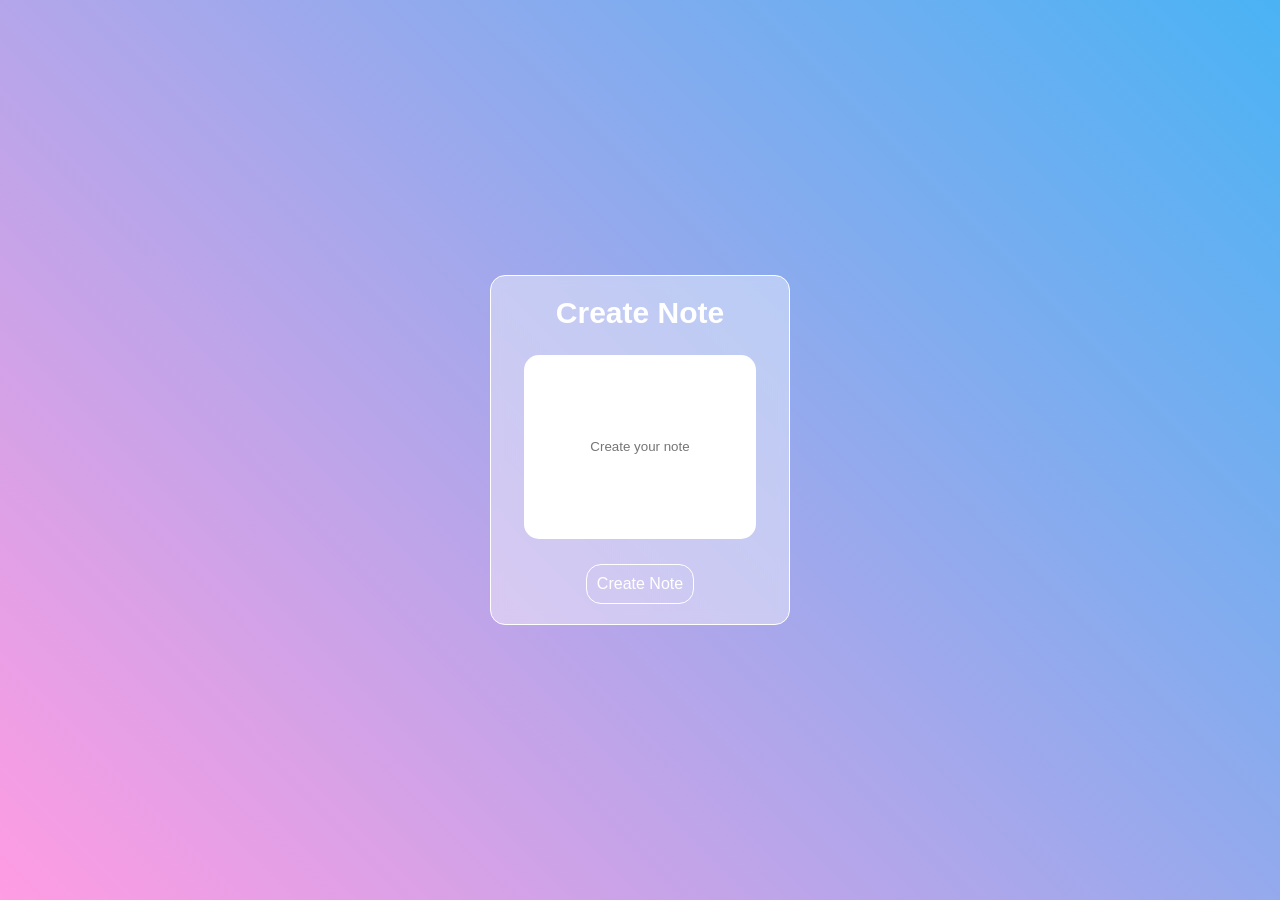
==== pages/createNotes/createNotes.html @ 4028f0b1 "added dashboard and createNotes pages" ====
<!doctype html>
<html lang="en">
  <head>
    <meta charset="UTF-8" />
    <meta name="viewport" content="width=device-width, initial-scale=1.0" />
    <link rel="stylesheet" href="style.css" />
    <title>Create Note</title>
  </head>
  <body>
    <div class="create-notes-container">
      <div class="heading">Create Note</div>
      <input
        type="text"
        placeholder="Create your note"
        class="create-note-input"
      />
      <div class="create-note-button">Create Note</div>
    </div>
  </body>
</html>
---- pages/createNotes/style.css ----
* {
  margin: 0;
  padding: 0;
  box-sizing: border-box;
  font-family: "Poppins", sans-serif;
  color: white;
}
.poppins-regular {
  font-family: "Poppins", sans-serif;
  font-weight: 400;
  font-style: normal;
}

.poppins-bold {
  font-family: "Poppins", sans-serif;
  font-weight: 700;
  font-style: normal;
}

body {
  min-height: 100vh;
  width: 100%;
  background: linear-gradient(45deg, #ff9ce3, #4ab3f4);
  overflow: hidden;
  /* opacity: 0; */
  transition: opacity 1s ease;
  display: flex;
  justify-content: center;
  align-items: center;
}

.visible {
  opacity: 1;
}

.create-notes-container {
  height: 350px;
  width: 300px;
  border-radius: 15px;
  background: rgba(255, 255, 255, 0.4);
  border: 1px solid white;
  backdrop-filter: blur(6px);
  -webkit-backdrop-filter: blur(6px);
  padding: 20px;
  display: flex;
  flex-direction: column;
  justify-content: space-between;
  align-items: center;
}

.heading {
  font-weight: bold;
  font-size: 30px;
}

.create-note-input {
  border: none;
  height: 60%;
  width: 90%;
  border-radius: 15px;
  color: black;
  padding: 10px;
  text-align: center;
}
.create-note-input:focus {
  outline: none;
}

.create-note-button {
  background: transparent;
  padding: 10px;
  border-radius: 15px;
  border: 1px solid white;
  cursor: pointer;
}
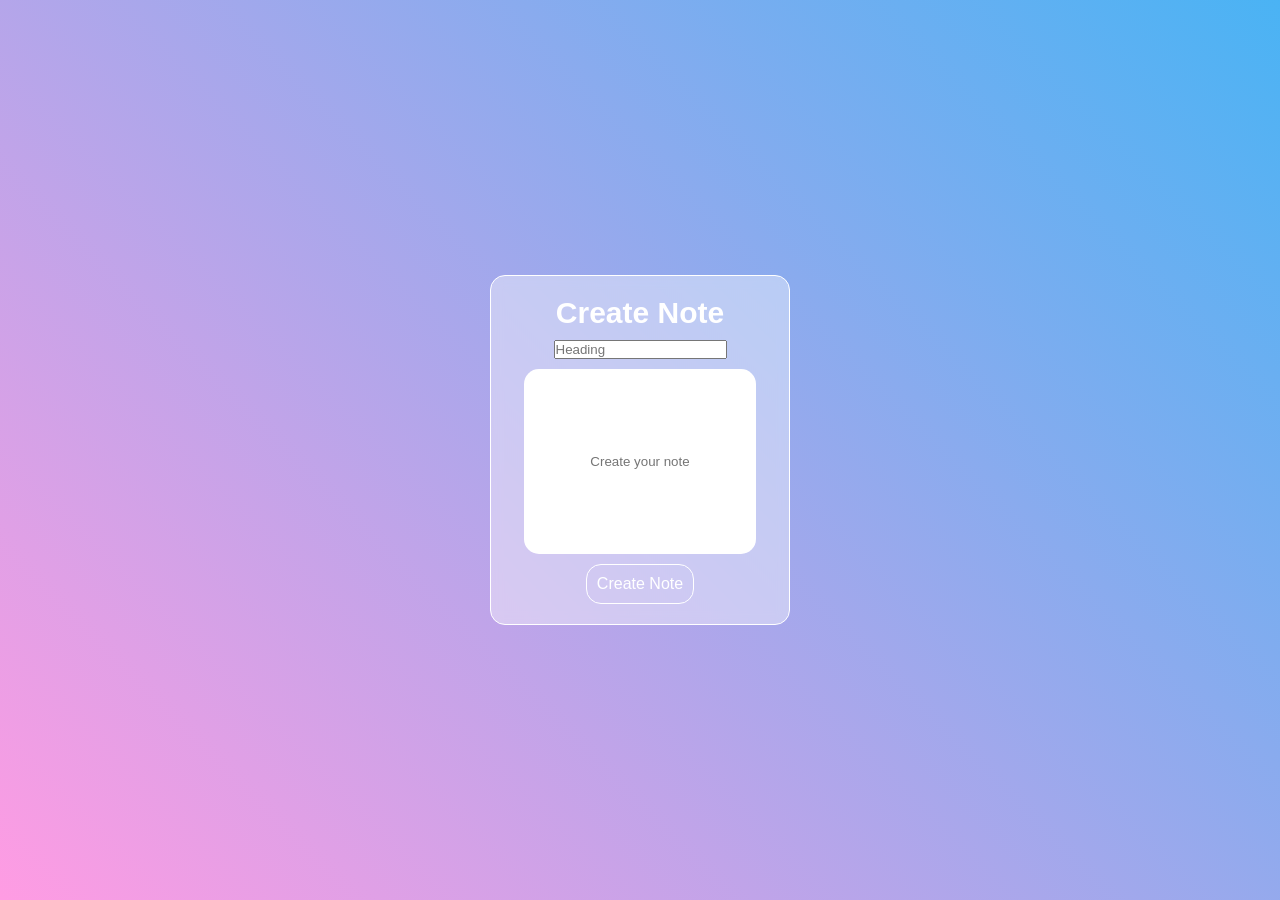
==== commit 59083ba4: "coompleted the frontend" ====
--- a/pages/createNotes/createNotes.html
+++ b/pages/createNotes/createNotes.html
@@ -10,10 +10,18 @@
     <div class="create-notes-container">
       <div class="heading">Create Note</div>
       <input
+        maxlength="20"
+        type="text"
+        placeholder="Heading"
+        class="create-note-heading"
+      />
+      <input
+        maxlength="100"
         type="text"
         placeholder="Create your note"
         class="create-note-input"
       />
+
       <div class="create-note-button">Create Note</div>
     </div>
   </body>
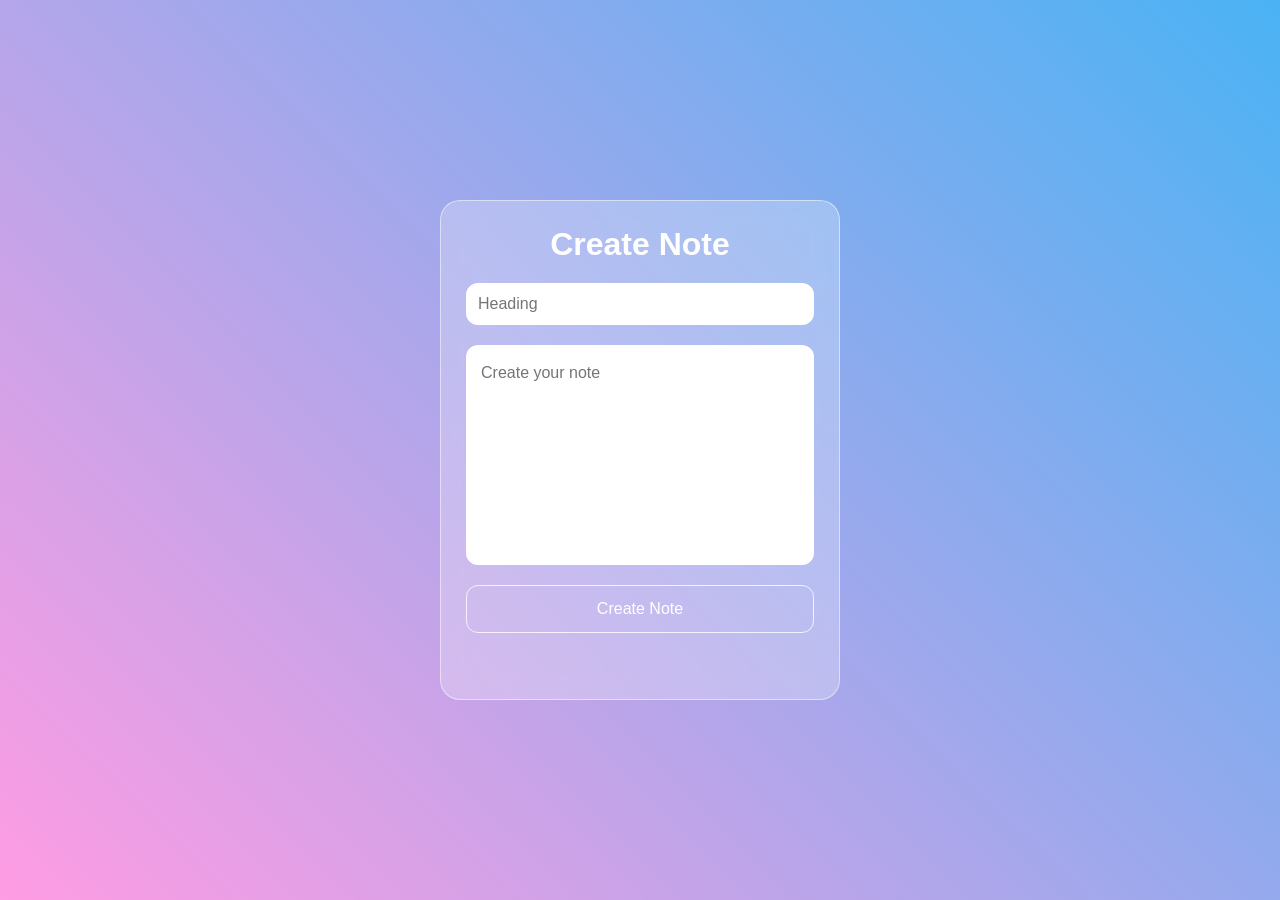
==== commit df4f6615: "did some UI fixes and added responsiveness" ====
--- a/pages/createNotes/createNotes.html
+++ b/pages/createNotes/createNotes.html
@@ -15,14 +15,14 @@
         placeholder="Heading"
         class="create-note-heading"
       />
-      <input
-        maxlength="100"
-        type="text"
+      <textarea
+        maxlength="500"
         placeholder="Create your note"
         class="create-note-input"
-      />
+      ></textarea>
 
       <div class="create-note-button">Create Note</div>
     </div>
+    <script src="./index.js"></script>
   </body>
 </html>
--- a/pages/createNotes/style.css
+++ b/pages/createNotes/style.css
@@ -5,71 +5,126 @@
   font-family: "Poppins", sans-serif;
   color: white;
 }
-.poppins-regular {
-  font-family: "Poppins", sans-serif;
-  font-weight: 400;
-  font-style: normal;
-}
-
-.poppins-bold {
-  font-family: "Poppins", sans-serif;
-  font-weight: 700;
-  font-style: normal;
-}
 
 body {
   min-height: 100vh;
   width: 100%;
   background: linear-gradient(45deg, #ff9ce3, #4ab3f4);
-  overflow: hidden;
-  /* opacity: 0; */
-  transition: opacity 1s ease;
+
   display: flex;
   justify-content: center;
   align-items: center;
+
+  /* opacity: 0; */
+  transition: opacity 0.8s ease;
 }
-
+/* 
 .visible {
   opacity: 1;
-}
+} */
 
 .create-notes-container {
-  height: 350px;
-  width: 300px;
-  border-radius: 15px;
-  background: rgba(255, 255, 255, 0.4);
-  border: 1px solid white;
-  backdrop-filter: blur(6px);
-  -webkit-backdrop-filter: blur(6px);
-  padding: 20px;
+  width: 400px;
+  min-height: 500px;
+
+  padding: 25px;
+
+  border-radius: 20px;
+
+  background: rgba(255, 255, 255, 0.25);
+  border: 1px solid rgba(255, 255, 255, 0.5);
+
+  backdrop-filter: blur(12px);
+  -webkit-backdrop-filter: blur(12px);
+
   display: flex;
   flex-direction: column;
-  justify-content: space-between;
-  align-items: center;
+  gap: 20px;
 }
 
 .heading {
-  font-weight: bold;
-  font-size: 30px;
+  font-size: 2rem;
+  font-weight: 700;
+  text-align: center;
+}
+
+.create-note-heading {
+  width: 100%;
+  padding: 12px;
+
+  border: none;
+  border-radius: 12px;
+
+  color: #111;
+  font-size: 1rem;
+}
+
+.create-note-heading:focus {
+  outline: none;
 }
 
 .create-note-input {
+  width: 100%;
+  height: 220px;
+
+  padding: 15px;
+
   border: none;
-  height: 60%;
-  width: 90%;
-  border-radius: 15px;
-  color: black;
-  padding: 10px;
-  text-align: center;
+  border-radius: 12px;
+
+  color: #111;
+  font-size: 1rem;
+  line-height: 1.6;
+
+  resize: none;
 }
+
 .create-note-input:focus {
   outline: none;
 }
 
 .create-note-button {
-  background: transparent;
-  padding: 10px;
-  border-radius: 15px;
-  border: 1px solid white;
+  width: 100%;
+
+  padding: 14px;
+
+  border-radius: 12px;
+
+  border: 1px solid rgba(255, 255, 255, 0.8);
+
+  text-align: center;
   cursor: pointer;
+
+  transition: all 0.2s ease;
 }
+
+.create-note-button:hover {
+  transform: translateY(-2px);
+  background: rgba(255, 255, 255, 0.15);
+}
+
+.create-note-button:active {
+  transform: translateY(0);
+}
+
+/* Mobile */
+
+@media (max-width: 768px) {
+  body {
+    padding: 20px;
+  }
+
+  .create-notes-container {
+    width: 100%;
+    max-width: 420px;
+    min-height: auto;
+  }
+
+  .heading {
+    font-size: 1.8rem;
+  }
+
+  .create-note-input {
+    height: 180px;
+  }
+}
